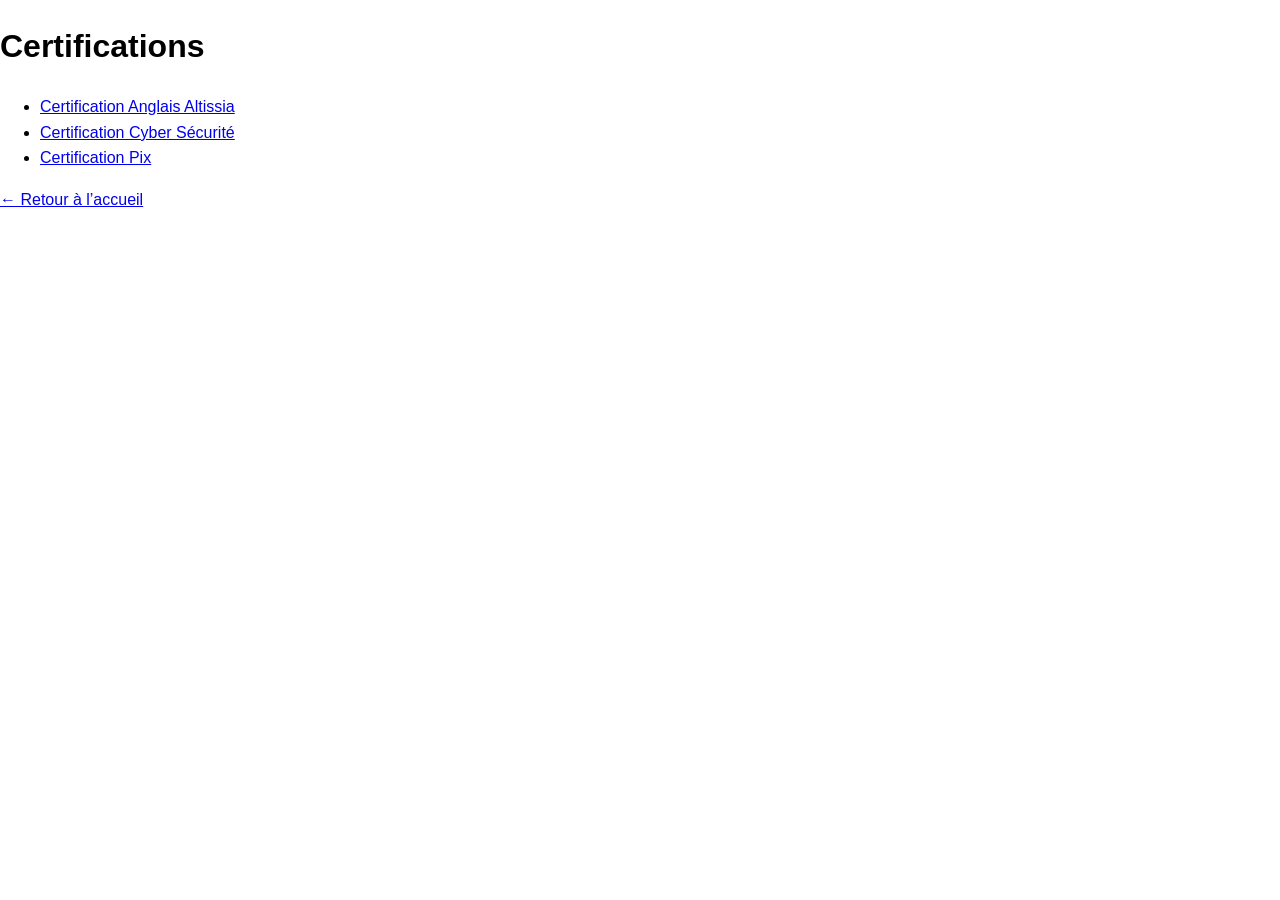
==== certifications/index.html @ 5c0f20be "commit certifs" ====
<!DOCTYPE html>
<html lang="fr">
<head>
  <meta charset="UTF-8">
  <title>Certifications</title>
  <link rel="stylesheet" href="../css/style.css">
</head>
<body>

<h1>Certifications</h1>

<ul>
  <li><a href="42006035-2024-en_GB.pdf" download>
    Certification Anglais Altissia
  </a></li>
  <li><a href="Certificate.pdf" download>
    Certification Cyber Sécurité
  </a></li>
  <li><a href="certification-pix-20220404.pdf" download>
    Certification Pix
  </a></li>

</ul>

<a href="../index.html">← Retour à l’accueil</a>

</body>
</html>
---- css/style.css ----
body {
  font-family: Arial, sans-serif;
  margin: 0;
  line-height: 1.6;
}

header, footer {
  background: #222;
  color: #fff;
  text-align: center;
  padding: 20px;
}

nav ul {
  display: flex;
  justify-content: center;
  list-style: none;
  padding: 0;
  background: #eee;
}

nav ul li {
  margin: 10px;
}

nav ul li a {
  text-decoration: none;
  color: #000;
}

main {
  padding: 20px;
}

section {
  margin-bottom: 30px;
}
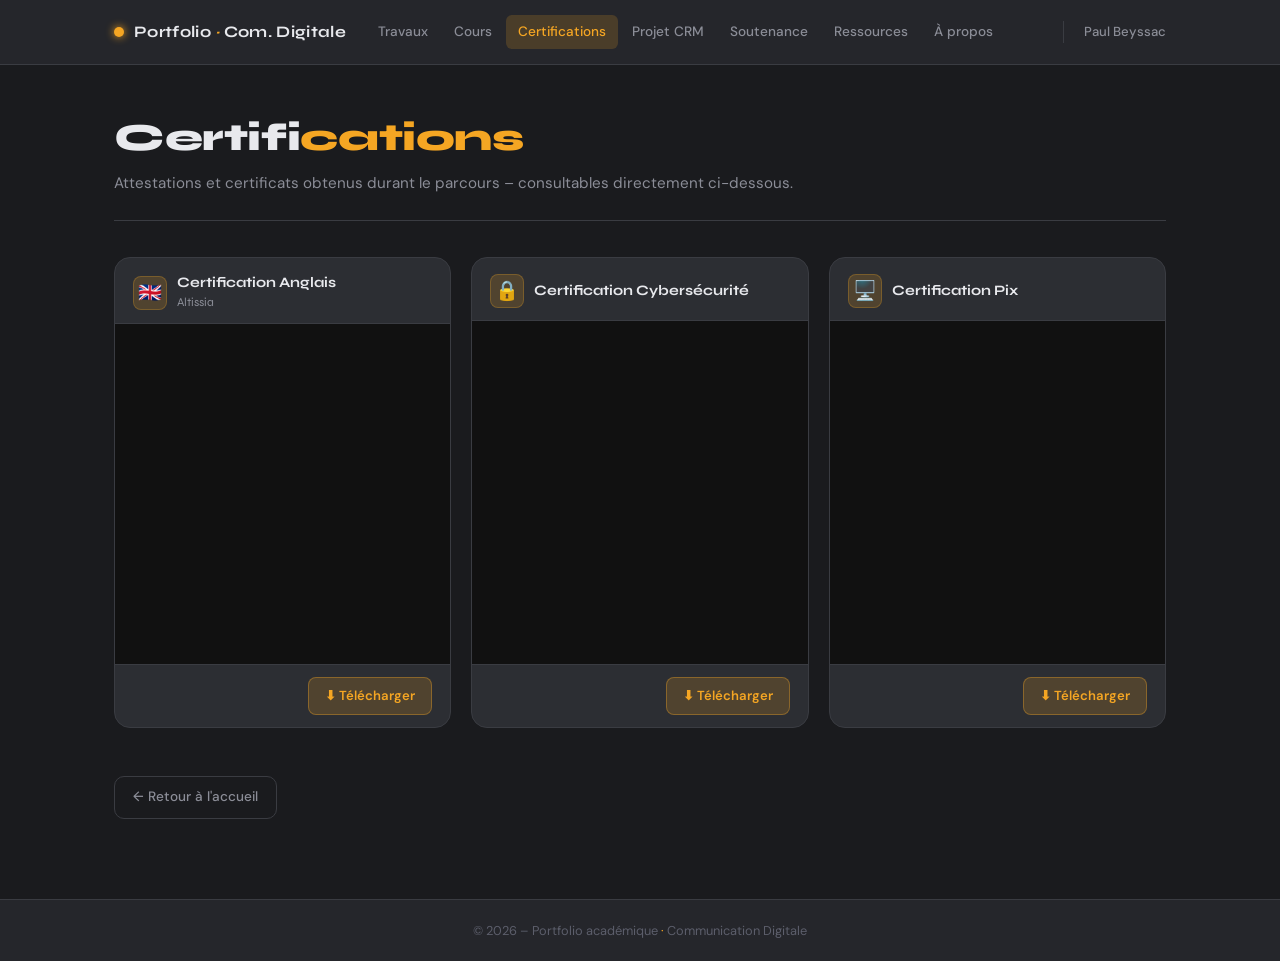
==== commit 1c253583: "Modernisation graphique" ====
--- a/certifications/index.html
+++ b/certifications/index.html
@@ -1,29 +1,102 @@
-
 <!DOCTYPE html>
 <html lang="fr">
 <head>
   <meta charset="UTF-8">
-  <title>Certifications</title>
+  <meta name="viewport" content="width=device-width, initial-scale=1.0">
+  <title>Certifications – Portfolio</title>
   <link rel="stylesheet" href="../css/style.css">
 </head>
 <body>
 
-<h1>Certifications</h1>
+<header>
+  <div class="header-inner">
+    <a href="../index.html" class="header-brand">
+      <span class="logo-dot"></span>
+      <span>Portfolio <em style="color:var(--accent)">·</em> Com. Digitale</span>
+    </a>
+    <nav>
+      <ul>
+        <li><a href="../travaux/">Travaux</a></li>
+        <li><a href="../cours/">Cours</a></li>
+        <li><a href="../certifications/">Certifications</a></li>
+        <li><a href="../projetCRM/">Projet CRM</a></li>
+        <li><a href="../soutenance/diaporama.pdf">Soutenance</a></li>
+        <li><a href="../ressources/veille.md">Ressources</a></li>
+        <li><a href="../a-propos.html">À propos</a></li>
+      </ul>
+    </nav>
+    <span class="header-name">Paul Beyssac</span>
+  </div>
+</header>
 
-<ul>
-  <li><a href="42006035-2024-en_GB.pdf" download>
-    Certification Anglais Altissia
-  </a></li>
-  <li><a href="Certificate.pdf" download>
-    Certification Cyber Sécurité
-  </a></li>
-  <li><a href="certification-pix-20220404.pdf" download>
-    Certification Pix
-  </a></li>
+<main>
+  <div class="page-content" style="max-width:1100px">
+    <h1 class="page-title">Certifi<span>cations</span></h1>
+    <p class="page-subtitle">Attestations et certificats obtenus durant le parcours – consultables directement ci-dessous.</p>
 
-</ul>
+    <div class="cert-grid">
 
-<a href="../index.html">← Retour à l’accueil</a>
+      <div class="cert-card">
+        <div class="cert-card-header">
+          <span class="cert-icon">🇬🇧</span>
+          <h3>Certification Anglais<br><small style="color:var(--text-muted);font-weight:400">Altissia</small></h3>
+        </div>
+        <div class="cert-pdf-frame">
+          <iframe src="42006035-2024-en_GB.pdf" title="Certification Anglais Altissia"></iframe>
+          <div class="cert-pdf-fallback">
+            <span class="fallback-icon">📄</span>
+            <span>Aperçu non disponible.<br>Téléchargez le fichier pour le consulter.</span>
+          </div>
+        </div>
+        <div class="cert-card-footer">
+          <a href="42006035-2024-en_GB.pdf" download class="btn-download">⬇ Télécharger</a>
+        </div>
+      </div>
 
+      <div class="cert-card">
+        <div class="cert-card-header">
+          <span class="cert-icon">🔒</span>
+          <h3>Certification Cybersécurité</h3>
+        </div>
+        <div class="cert-pdf-frame">
+          <iframe src="Certificate.pdf" title="Certification Cybersécurité"></iframe>
+          <div class="cert-pdf-fallback">
+            <span class="fallback-icon">📄</span>
+            <span>Aperçu non disponible.<br>Téléchargez le fichier pour le consulter.</span>
+          </div>
+        </div>
+        <div class="cert-card-footer">
+          <a href="Certificate.pdf" download class="btn-download">⬇ Télécharger</a>
+        </div>
+      </div>
+
+      <div class="cert-card">
+        <div class="cert-card-header">
+          <span class="cert-icon">🖥️</span>
+          <h3>Certification Pix</h3>
+        </div>
+        <div class="cert-pdf-frame">
+          <iframe src="certification-pix-20220404.pdf" title="Certification Pix"></iframe>
+          <div class="cert-pdf-fallback">
+            <span class="fallback-icon">📄</span>
+            <span>Aperçu non disponible.<br>Téléchargez le fichier pour le consulter.</span>
+          </div>
+        </div>
+        <div class="cert-card-footer">
+          <a href="certification-pix-20220404.pdf" download class="btn-download">⬇ Télécharger</a>
+        </div>
+      </div>
+
+    </div>
+
+    <a href="../index.html" class="btn-back">← Retour à l'accueil</a>
+  </div>
+</main>
+
+<footer>
+  <p>© 2026 – Portfolio académique <span>·</span> Communication Digitale</p>
+</footer>
+
+<script src="../js/main.js"></script>
 </body>
-</html>
+</html>
--- a/css/style.css
+++ b/css/style.css
@@ -1,37 +1,472 @@
+@import url('https://fonts.googleapis.com/css2?family=Syne:wght@400;600;700;800&family=DM+Sans:wght@300;400;500&display=swap');
+
+/* ── Variables ── */
+:root {
+  --bg-base:      #1a1b1e;
+  --bg-elevated:  #25262b;
+  --bg-card:      #2c2e33;
+  --bg-hover:     #333540;
+  --border:       #3a3c42;
+  --accent:       #f5a623;
+  --accent-light: #fbbf4a;
+  --accent-glow:  rgba(245, 166, 35, 0.18);
+  --text-primary: #e8e9ed;
+  --text-muted:   #8b8d97;
+  --text-dim:     #5c5e6b;
+  --radius:       10px;
+  --radius-lg:    16px;
+}
+
+/* ── Reset & Base ── */
+*, *::before, *::after { box-sizing: border-box; margin: 0; padding: 0; }
+
+html { scroll-behavior: smooth; }
+
 body {
-  font-family: Arial, sans-serif;
-  margin: 0;
-  line-height: 1.6;
-}
-
-header, footer {
-  background: #222;
-  color: #fff;
+  font-family: 'DM Sans', sans-serif;
+  background: var(--bg-base);
+  color: var(--text-primary);
+  line-height: 1.65;
+  min-height: 100vh;
+}
+
+/* ── Header / Nav ── */
+header {
+  background: var(--bg-elevated);
+  border-bottom: 1px solid var(--border);
+  position: sticky;
+  top: 0;
+  z-index: 100;
+  backdrop-filter: blur(12px);
+}
+
+.header-inner {
+  max-width: 1100px;
+  margin: 0 auto;
+  padding: 0 24px;
+  display: flex;
+  align-items: center;
+  justify-content: space-between;
+  gap: 20px;
+  height: 64px;
+}
+
+.header-brand {
+  display: flex;
+  align-items: center;
+  gap: 10px;
+  text-decoration: none;
+}
+
+.header-brand .logo-dot {
+  width: 10px;
+  height: 10px;
+  border-radius: 50%;
+  background: var(--accent);
+  box-shadow: 0 0 8px var(--accent);
+  flex-shrink: 0;
+}
+
+.header-brand span {
+  font-family: 'Syne', sans-serif;
+  font-weight: 700;
+  font-size: 1rem;
+  color: var(--text-primary);
+  letter-spacing: 0.02em;
+}
+
+.header-name {
+  font-size: 0.82rem;
+  font-weight: 500;
+  color: var(--text-muted);
+  white-space: nowrap;
+  margin-left: auto;
+  padding-left: 20px;
+  border-left: 1px solid var(--border);
+}
+
+nav ul {
+  display: flex;
+  list-style: none;
+  gap: 2px;
+  flex-wrap: wrap;
+}
+
+nav ul li a {
+  display: block;
+  padding: 6px 12px;
+  font-size: 0.85rem;
+  font-weight: 500;
+  color: var(--text-muted);
+  text-decoration: none;
+  border-radius: 6px;
+  transition: color 0.2s, background 0.2s;
+  white-space: nowrap;
+}
+
+nav ul li a:hover,
+nav ul li a.active {
+  color: var(--accent);
+  background: var(--accent-glow);
+}
+
+/* ── Hero (index uniquement) ── */
+.hero {
+  max-width: 1100px;
+  margin: 60px auto 40px;
+  padding: 0 24px;
+}
+
+.hero-tag {
+  display: inline-block;
+  background: var(--accent-glow);
+  color: var(--accent);
+  font-size: 0.75rem;
+  font-weight: 600;
+  letter-spacing: 0.1em;
+  text-transform: uppercase;
+  padding: 4px 12px;
+  border-radius: 20px;
+  border: 1px solid rgba(245,166,35,0.3);
+  margin-bottom: 20px;
+}
+
+.hero h1 {
+  font-family: 'Syne', sans-serif;
+  font-size: clamp(2rem, 5vw, 3.4rem);
+  font-weight: 800;
+  line-height: 1.28;
+  letter-spacing: -0.01em;
+  color: var(--text-primary);
+}
+
+.hero h1 em {
+  font-style: normal;
+  color: var(--accent);
+}
+
+.hero p {
+  margin-top: 14px;
+  font-size: 1rem;
+  color: var(--text-muted);
+  max-width: 480px;
+}
+
+/* ── Grid de sections (index) ── */
+.sections-grid {
+  max-width: 1100px;
+  margin: 0 auto 60px;
+  padding: 0 24px;
+  display: grid;
+  grid-template-columns: repeat(auto-fill, minmax(280px, 1fr));
+  gap: 16px;
+}
+
+.card {
+  background: var(--bg-card);
+  border: 1px solid var(--border);
+  border-radius: var(--radius-lg);
+  padding: 28px;
+  display: flex;
+  flex-direction: column;
+  gap: 12px;
+  transition: border-color 0.2s, transform 0.2s, box-shadow 0.2s;
+  text-decoration: none;
+  color: inherit;
+}
+
+.card:hover {
+  border-color: var(--accent);
+  transform: translateY(-3px);
+  box-shadow: 0 8px 32px rgba(0,0,0,0.4), 0 0 0 1px rgba(245,166,35,0.15);
+}
+
+.card-icon {
+  font-size: 1.6rem;
+  line-height: 1;
+}
+
+.card h2 {
+  font-family: 'Syne', sans-serif;
+  font-size: 1.05rem;
+  font-weight: 700;
+  color: var(--text-primary);
+}
+
+.card p {
+  font-size: 0.88rem;
+  color: var(--text-muted);
+  flex: 1;
+}
+
+.card-arrow {
+  display: inline-flex;
+  align-items: center;
+  gap: 6px;
+  font-size: 0.82rem;
+  font-weight: 600;
+  color: var(--accent);
+  margin-top: 4px;
+}
+
+/* ── Page intérieure ── */
+.page-content {
+  max-width: 860px;
+  margin: 0 auto;
+  padding: 48px 24px 80px;
+}
+
+.page-title {
+  font-family: 'Syne', sans-serif;
+  font-size: clamp(1.6rem, 4vw, 2.4rem);
+  font-weight: 800;
+  line-height: 1.3;
+  letter-spacing: -0.01em;
+  color: var(--text-primary);
+  margin-bottom: 8px;
+}
+
+.page-title span {
+  color: var(--accent);
+}
+
+.page-subtitle {
+  color: var(--text-muted);
+  font-size: 0.95rem;
+  margin-bottom: 36px;
+  padding-bottom: 24px;
+  border-bottom: 1px solid var(--border);
+}
+
+/* ── Liste de boutons-fichiers ── */
+.file-list {
+  display: flex;
+  flex-direction: column;
+  gap: 10px;
+  list-style: none;
+}
+
+.file-list li a,
+.btn-file {
+  display: flex;
+  align-items: center;
+  gap: 14px;
+  background: var(--bg-card);
+  border: 1px solid var(--border);
+  border-radius: var(--radius);
+  padding: 14px 20px;
+  color: var(--text-primary);
+  text-decoration: none;
+  font-size: 0.92rem;
+  font-weight: 500;
+  transition: border-color 0.2s, background 0.2s, transform 0.15s;
+  cursor: pointer;
+  width: 100%;
+  text-align: left;
+}
+
+.file-list li a:hover,
+.btn-file:hover {
+  border-color: var(--accent);
+  background: var(--bg-hover);
+  transform: translateX(4px);
+}
+
+.file-list li a .file-icon,
+.btn-file .file-icon {
+  width: 36px;
+  height: 36px;
+  border-radius: 8px;
+  background: var(--accent-glow);
+  border: 1px solid rgba(245,166,35,0.25);
+  display: flex;
+  align-items: center;
+  justify-content: center;
+  font-size: 1rem;
+  flex-shrink: 0;
+  color: var(--accent);
+}
+
+.file-list li a .file-label,
+.btn-file .file-label {
+  flex: 1;
+}
+
+.file-list li a .file-action,
+.btn-file .file-action {
+  font-size: 0.78rem;
+  color: var(--text-dim);
+  display: flex;
+  align-items: center;
+  gap: 4px;
+}
+
+/* ── Lien externe (GitHub, Vercel…) ── */
+.btn-external {
+  background: var(--bg-elevated);
+  border-color: var(--accent);
+}
+
+.btn-external .file-action {
+  color: var(--accent) !important;
+}
+
+/* ── Bouton de retour ── */
+.btn-back {
+  display: inline-flex;
+  align-items: center;
+  gap: 8px;
+  padding: 9px 18px;
+  background: transparent;
+  border: 1px solid var(--border);
+  border-radius: var(--radius);
+  color: var(--text-muted);
+  text-decoration: none;
+  font-size: 0.85rem;
+  font-weight: 500;
+  transition: border-color 0.2s, color 0.2s;
+  margin-top: 32px;
+}
+
+.btn-back:hover {
+  border-color: var(--accent);
+  color: var(--accent);
+}
+
+/* ── Footer ── */
+footer {
+  background: var(--bg-elevated);
+  border-top: 1px solid var(--border);
   text-align: center;
   padding: 20px;
-}
-
-nav ul {
-  display: flex;
+  font-size: 0.8rem;
+  color: var(--text-dim);
+}
+
+footer span {
+  color: var(--accent);
+}
+
+/* ── PDF Viewer Cards ── */
+.cert-grid {
+  display: grid;
+  grid-template-columns: repeat(auto-fill, minmax(280px, 1fr));
+  gap: 20px;
+  margin-bottom: 16px;
+}
+
+.cert-card {
+  background: var(--bg-card);
+  border: 1px solid var(--border);
+  border-radius: var(--radius-lg);
+  overflow: hidden;
+  transition: border-color 0.2s, box-shadow 0.2s;
+  display: flex;
+  flex-direction: column;
+}
+
+.cert-card:hover {
+  border-color: var(--accent);
+  box-shadow: 0 6px 24px rgba(0,0,0,0.35), 0 0 0 1px rgba(245,166,35,0.12);
+}
+
+.cert-card-header {
+  padding: 16px 18px 12px;
+  display: flex;
+  align-items: center;
+  gap: 10px;
+  border-bottom: 1px solid var(--border);
+}
+
+.cert-card-header .cert-icon {
+  font-size: 1.2rem;
+  width: 34px;
+  height: 34px;
+  border-radius: 8px;
+  background: var(--accent-glow);
+  border: 1px solid rgba(245,166,35,0.25);
+  display: flex;
+  align-items: center;
   justify-content: center;
-  list-style: none;
-  padding: 0;
-  background: #eee;
-}
-
-nav ul li {
-  margin: 10px;
-}
-
-nav ul li a {
-  text-decoration: none;
-  color: #000;
-}
-
-main {
+  flex-shrink: 0;
+}
+
+.cert-card-header h3 {
+  font-family: 'Syne', sans-serif;
+  font-size: 0.9rem;
+  font-weight: 700;
+  color: var(--text-primary);
+  line-height: 1.3;
+}
+
+.cert-pdf-frame {
+  flex: 1;
+  min-height: 340px;
+  background: #111;
+  position: relative;
+}
+
+.cert-pdf-frame iframe {
+  width: 100%;
+  height: 340px;
+  border: none;
+  display: block;
+}
+
+.cert-pdf-fallback {
+  display: none;
+  flex-direction: column;
+  align-items: center;
+  justify-content: center;
+  height: 340px;
+  gap: 10px;
+  color: var(--text-muted);
+  font-size: 0.85rem;
+  text-align: center;
   padding: 20px;
 }
 
-section {
-  margin-bottom: 30px;
+.cert-pdf-fallback .fallback-icon {
+  font-size: 2.5rem;
+}
+
+.cert-card-footer {
+  padding: 12px 18px;
+  border-top: 1px solid var(--border);
+  display: flex;
+  justify-content: flex-end;
+}
+
+.btn-download {
+  display: inline-flex;
+  align-items: center;
+  gap: 7px;
+  padding: 7px 16px;
+  background: var(--accent-glow);
+  border: 1px solid rgba(245,166,35,0.35);
+  border-radius: 8px;
+  color: var(--accent);
+  text-decoration: none;
+  font-size: 0.82rem;
+  font-weight: 600;
+  transition: background 0.2s, border-color 0.2s;
+}
+
+.btn-download:hover {
+  background: rgba(245,166,35,0.28);
+  border-color: var(--accent);
+}
+
+/* ── Scrollbar ── */
+::-webkit-scrollbar { width: 6px; }
+::-webkit-scrollbar-track { background: var(--bg-base); }
+::-webkit-scrollbar-thumb { background: var(--border); border-radius: 3px; }
+::-webkit-scrollbar-thumb:hover { background: var(--accent); }
+
+/* ── Responsive ── */
+@media (max-width: 700px) {
+  .header-inner { flex-direction: column; height: auto; padding: 12px 16px; gap: 8px; }
+  nav ul { gap: 0; justify-content: center; }
+  nav ul li a { padding: 5px 9px; font-size: 0.78rem; }
+  .sections-grid { grid-template-columns: 1fr; }
 }
